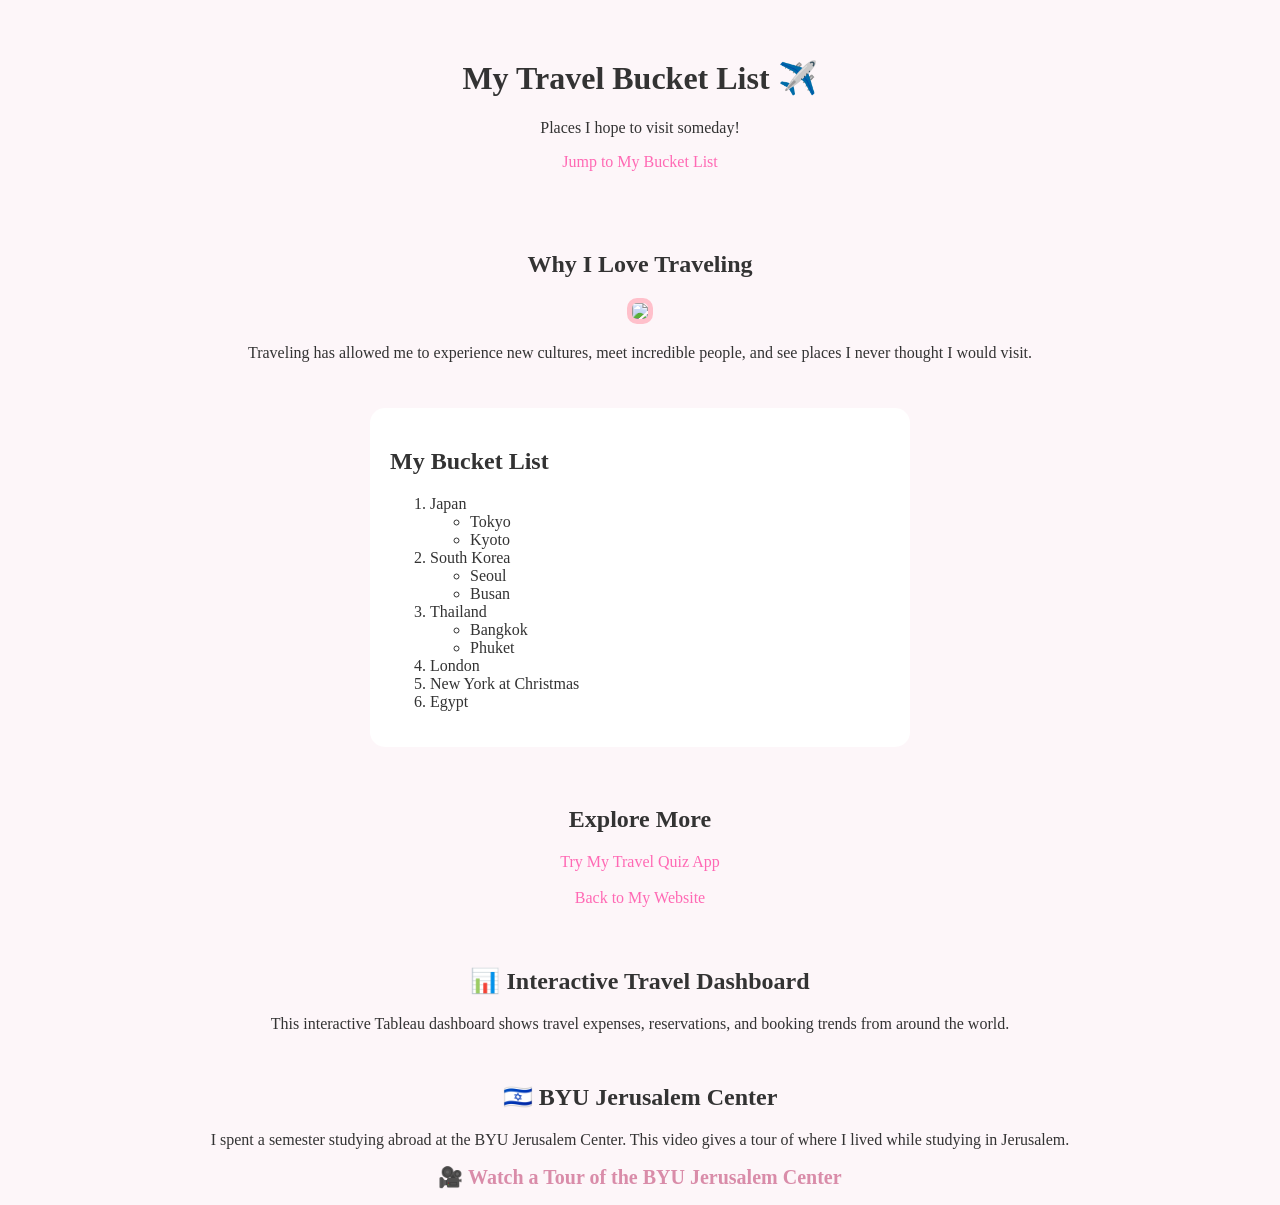
==== scratch.html @ 148bc7a3 "Add files via upload" ====
<!DOCTYPE html>
<html>

<head>
    <title>My Travel Bucket List</title>
    <link rel="stylesheet" href="scratch.css">
</head>

<body>

    <div class="header">
        <h1>My Travel Bucket List ✈️</h1>

        <p>
            Places I hope to visit someday!
        </p>

        <a href="#bucketlist">Jump to My Bucket List</a>
    </div>

    <div class="photo-section">

        <h2>Why I Love Traveling</h2>

        <img src="petra1.JPG" width="350">

        <p>
            Traveling has allowed me to experience new cultures,
            meet incredible people, and see places I never thought
            I would visit.
        </p>

    </div>

    <div id="bucketlist" class="bucket-section">

        <h2>My Bucket List</h2>

        <ol>

            <li>Japan
                <ul>
                    <li>Tokyo</li>
                    <li>Kyoto</li>
                </ul>
            </li>

            <li>South Korea
                <ul>
                    <li>Seoul</li>
                    <li>Busan</li>
                </ul>
            </li>

            <li>Thailand
                <ul>
                    <li>Bangkok</li>
                    <li>Phuket</li>
                </ul>
            </li>

            <li>London</li>

            <li>New York at Christmas</li>

            <li>Egypt</li>

        </ol>

    </div>

    <div class="links">

        <h2>Explore More</h2>

        <a href="app.html">Try My Travel Quiz App</a>

        <br><br>

        <a href="index.html">Back to My Website</a>

    </div>
    <h2>📊 Interactive Travel Dashboard</h2>

<p>
    This interactive Tableau dashboard shows travel expenses, reservations, and booking trends from around the world.
</p>

<div class='tableauPlaceholder' id='viz1781573878249' style='position: relative'>
    <noscript>
        <a href='#'>
            <img alt='Travel Dashboard'
                src='https://public.tableau.com/static/images/Tr/Travel-Dashboard-Daminda-new/TravelDashboard/1_rss.png'
                style='border: none' />
        </a>
    </noscript>

    <object class='tableauViz' style='display:none;'>

        <param name='host_url' value='https%3A%2F%2Fpublic.tableau.com%2F' />
        <param name='embed_code_version' value='3' />
        <param name='site_root' value='' />
        <param name='name' value='Travel-Dashboard-Daminda-new/TravelDashboard' />
        <param name='tabs' value='no' />
        <param name='toolbar' value='yes' />
        <param name='static_image'
            value='https://public.tableau.com/static/images/Tr/Travel-Dashboard-Daminda-new/TravelDashboard/1.png' />
        <param name='animate_transition' value='yes' />
        <param name='display_static_image' value='yes' />
        <param name='display_spinner' value='yes' />
        <param name='display_overlay' value='yes' />
        <param name='display_count' value='yes' />
        <param name='language' value='en-US' />

    </object>
</div>

<script type='text/javascript'>

    var divElement = document.getElementById('viz1781573878249');
    var vizElement = divElement.getElementsByTagName('object')[0];

    if (divElement.offsetWidth > 800) {
    vizElement.style.width = '700px';
    vizElement.style.height = '650px';
}
   else if (divElement.offsetWidth > 500) {
    vizElement.style.width = '700px';
    vizElement.style.height = '650px';
}

    else {
        vizElement.style.width = '100%';
        vizElement.style.height = '4177px';
    }

    var scriptElement = document.createElement('script');
    scriptElement.src = 'https://public.tableau.com/javascripts/api/viz_v1.js';
    vizElement.parentNode.insertBefore(scriptElement, vizElement);

</script>

</body>

</html>
<div class="video-section">

    <h2>🇮🇱 BYU Jerusalem Center</h2>

    <p>
        I spent a semester studying abroad at the BYU Jerusalem Center. This video gives a tour of where I lived while studying in Jerusalem.
    </p>

    <p>
        <a href="https://youtu.be/UkrWHk7bcIY" target="_blank">
            🎥 Watch a Tour of the BYU Jerusalem Center
        </a>
    </p>

</div>
---- scratch.css ----
body {
    background-color: #fdf6f9;
    font-family: Georgia, serif;
    text-align: center;
    color: #333;
}

.header {
    padding: 30px;
}

.photo-section {
    padding: 30px;
}

.bucket-section {
    background-color: white;
    width: 60%;
    margin: auto;
    padding: 20px;
    border-radius: 15px;
}

.links {
    padding: 40px;
}

a {
    color: hotpink;
    text-decoration: none;
}

img {
    border: 5px solid pink;
    border-radius: 10px;
}
.bucket-section {
    text-align: left;
    width: 500px;
    margin: auto;
}
.video-section {
    text-align: center;
    margin-top: 50px;
}

.video-section a {
    font-size: 20px;
    font-weight: bold;
    color: #d98ca9;
}
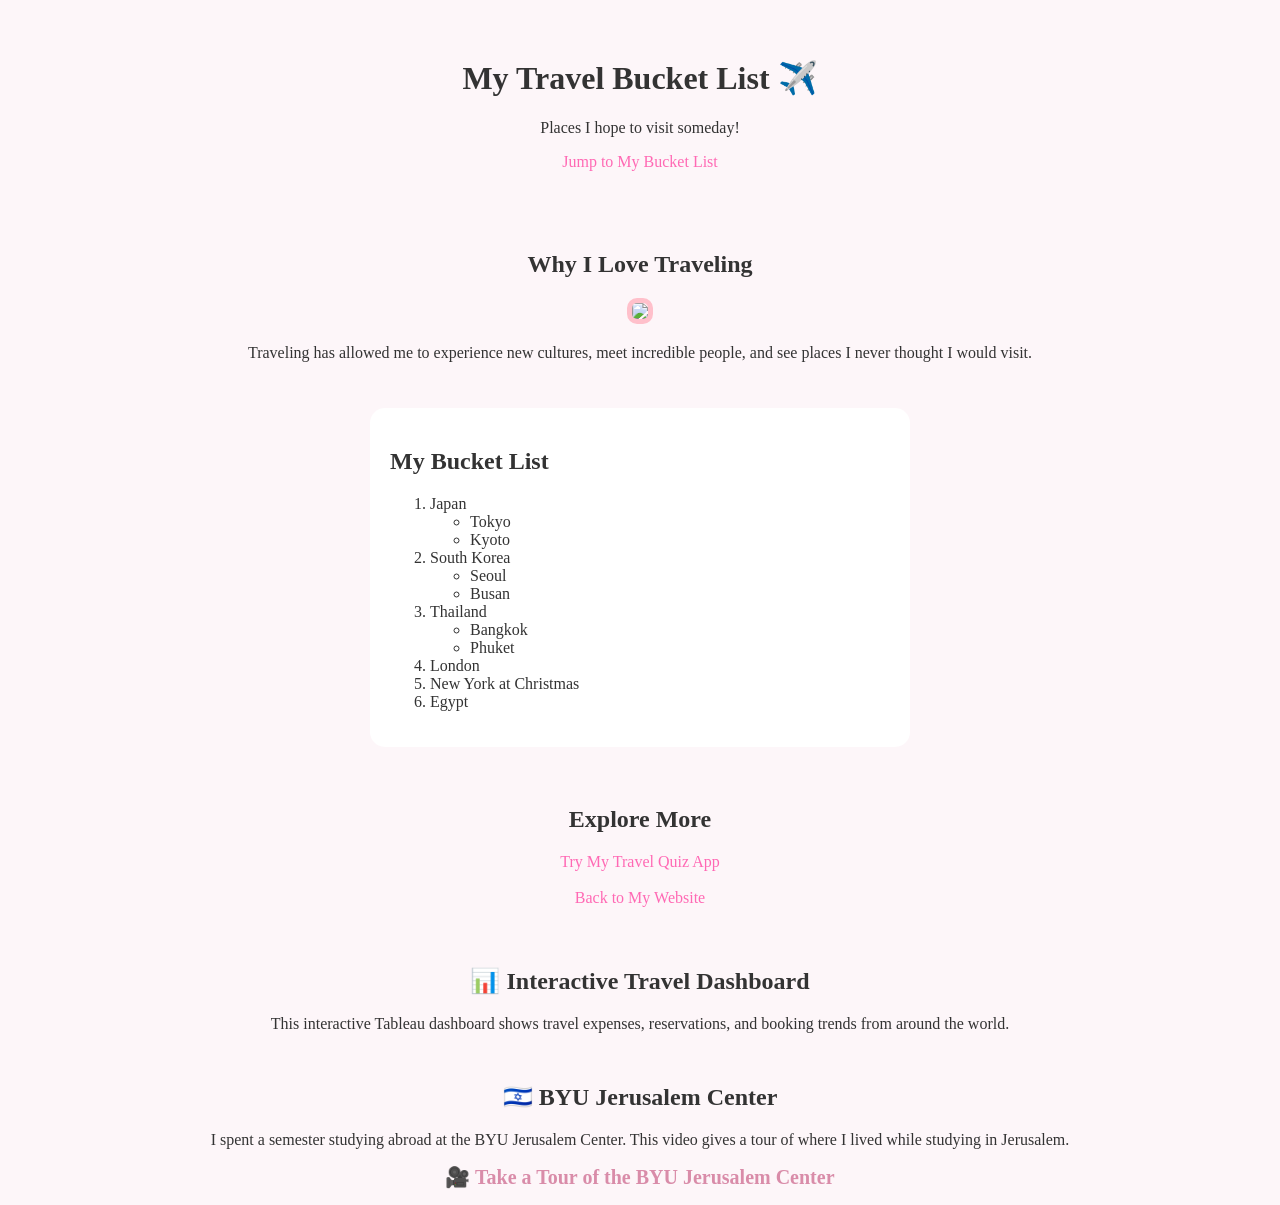
==== commit a9a40d81: "Add files via upload" ====
--- a/scratch.html
+++ b/scratch.html
@@ -152,9 +152,9 @@
     </p>
 
     <p>
-        <a href="https://youtu.be/UkrWHk7bcIY" target="_blank">
-            🎥 Watch a Tour of the BYU Jerusalem Center
-        </a>
+        <a href="https://youtu.be/cLZquHnGDXc?si=uTH0IXvtApiCsYFl" target="_blank">
+    🎥 Take a Tour of the BYU Jerusalem Center
+</a>
     </p>
 
 </div>
